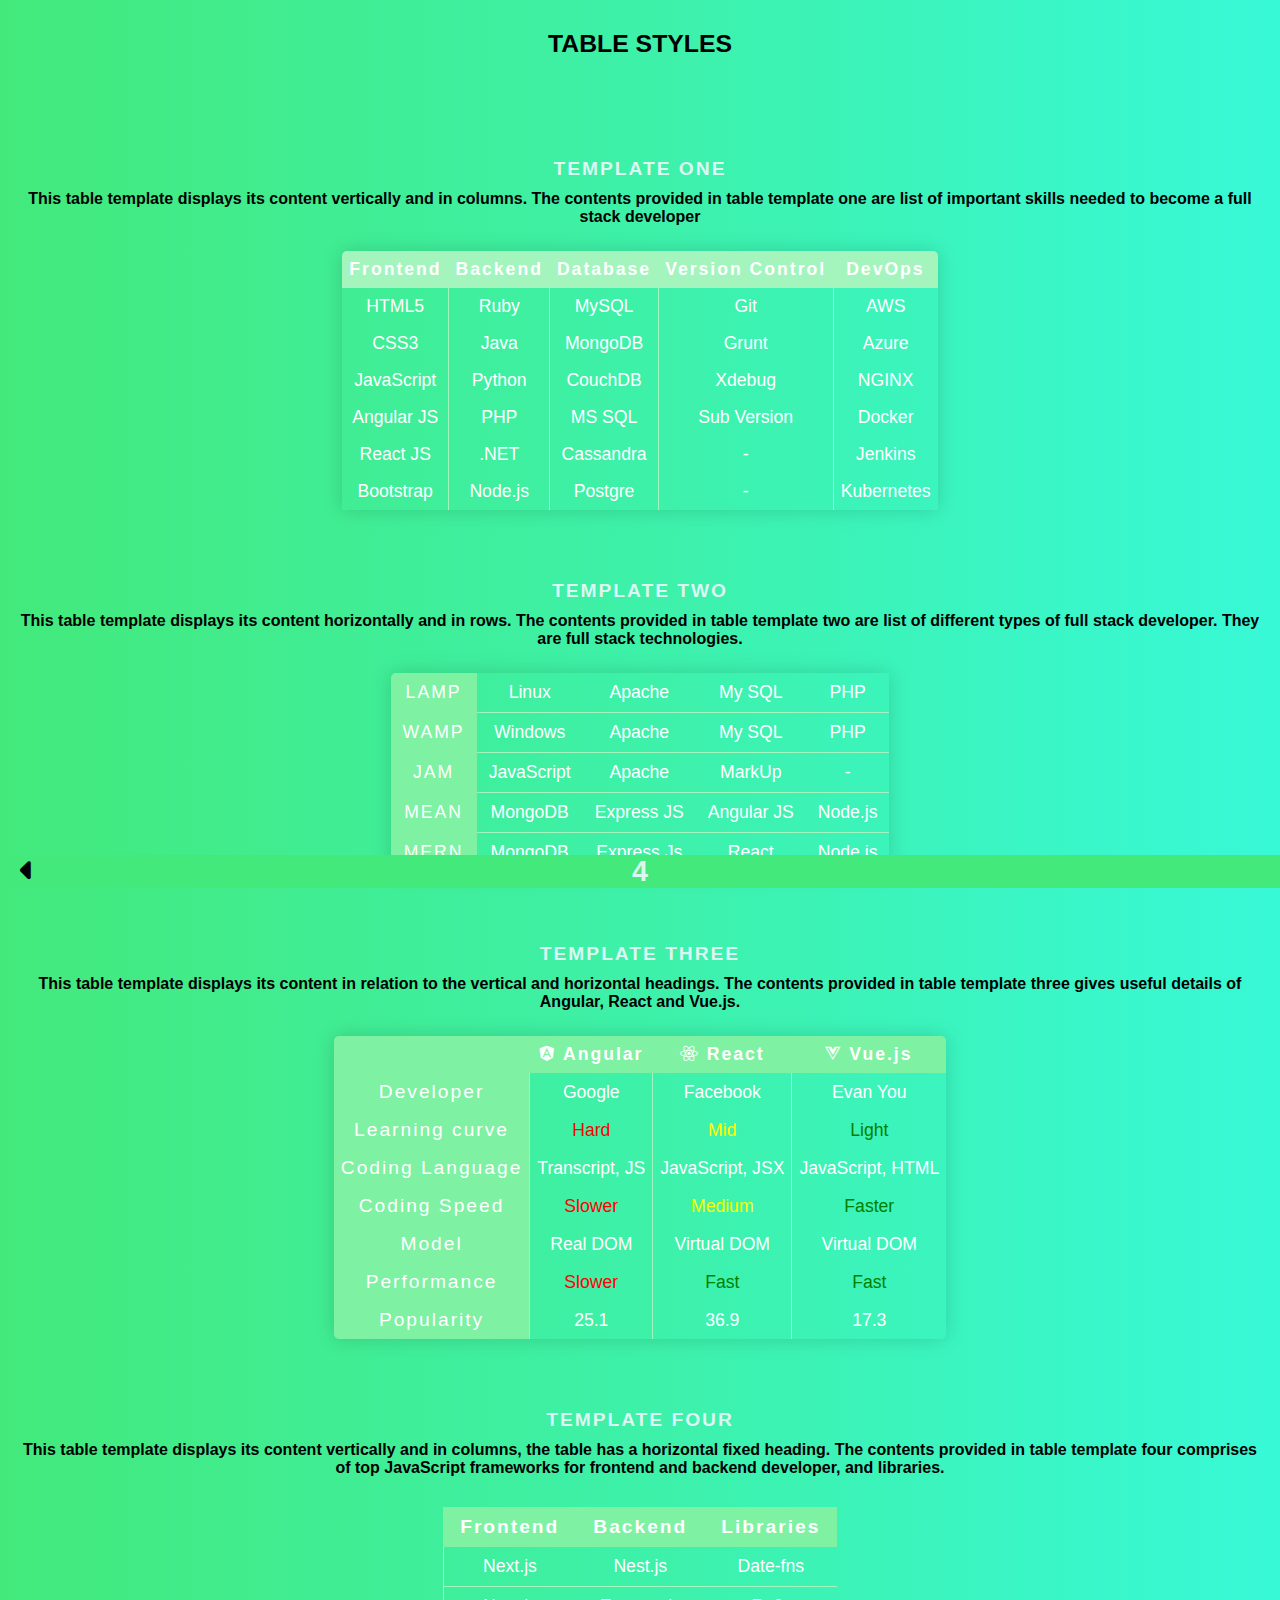
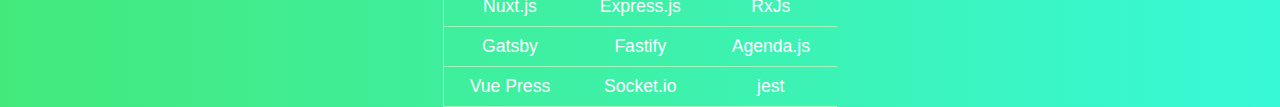
==== tablefour.html @ da41b6b3 "init" ====
<!DOCTYPE html>
<html lang="en">
 <head>
   <meta charset="UTF-8">
   <meta http-equiv="X-UA-Compatible" content="IE=edge">
   <meta name="viewport" content="width=device-width, initial-scale=1.0">
   <title>Table Style Four</title>
   <link rel="stylesheet" href="./css/all.css">
   <link rel="stylesheet" href="css/stylefour.css">
 </head>
 <body>
   <div class="title">
     <h1>TABLE STYLES</h1>
     <h2><a href="./tablethree.html"> <i class="fa-solid fa-caret-left"> </i></a> 4  <a href="./tablefour.html" class="next"> <i class="fa-solid fa-caret-right"> </i></a></h2>
   </div>
   <div class="sub-title">
     <h3>TEMPLATE ONE</h3>
     <h4>This table template displays its content vertically and in columns. The contents provided in table template one are list of important skills needed to become a full stack developer</h4>
   </div>
   <div class="table-style-one">
     <table class="table-one">
       <thead>
        <tr>
          <th>Frontend</th>
          <th>Backend</th>
          <th>Database</th>
          <th>Version Control</th>
          <th>DevOps</th>
        </tr>
       </thead>
       <tbody>
        <tr>
          <td>HTML5</td>
          <td>Ruby</td>
          <td>MySQL</td>
          <td>Git</td>
          <td>AWS</td>
        </tr>
        <tr>
          <td>CSS3</td>
          <td>Java</td>
          <td>MongoDB</td>
          <td>Grunt</td>
          <td>Azure</td>
        </tr>
        <tr>
          <td>JavaScript</td>
          <td>Python</td>
          <td>CouchDB</td>
          <td>Xdebug</td>
          <td>NGINX</td>
        </tr>
        <tr>
          <td>Angular JS</td>
          <td>PHP</td>
          <td>MS SQL</td>
          <td>Sub Version</td>
          <td>Docker</td>
        </tr>
        <tr>
          <td>React JS</td>
          <td>.NET</td>
          <td>Cassandra</td>
          <td>-</td>
          <td>Jenkins</td>
        </tr>
        <tr>
          <td>Bootstrap</td>
          <td>Node.js</td>
          <td>Postgre</td>
          <td>-</td>
          <td>Kubernetes</td>
        </tr>
      </tbody>
     </table>
   </div>
 
   <div class="sub-title">
     <h3>TEMPLATE TWO</h3>
     <h4>This table template displays its content horizontally and in rows. The contents provided in table template two are list of different types of full stack developer. They are full stack technologies.</h4>
   </div>
   <div class="table-style-two">
    <table class="table-two">
      <tbody>
        <td class="not-active">LAMP</td>
        <td>Linux</td>
        <td>Apache</td>
        <td>My SQL</td>
        <td>PHP</td>
      </tbody>
      <tbody>
        <td class="not-active">WAMP</td>
        <td>Windows</td>
        <td>Apache</td>
        <td>My SQL</td>
        <td>PHP</td>
      </tbody>
      <tbody>
        <td class="not-active">JAM</td>
        <td>JavaScript</td>
        <td>Apache</td>
        <td>MarkUp</td>
        <td>-</td>
      </tbody>
      <tbody>
        <td  class="not-active">MEAN</td>
        <td>MongoDB</td>
        <td>Express JS</td>
        <td>Angular JS</td>
        <td>Node.js</td>
      </tbody>
      <tbody>
        <td class="not-active">MERN</td>
        <td>MongoDB</td>
        <td>Express Js</td>
        <td>React</td>
        <td>Node.js</td>
      </tbody>
    </table>
   </div>

   <div class="sub-title">
     <h3>TEMPLATE THREE</h3>
     <h4>This table template displays its content in relation to the vertical and horizontal headings. The contents provided in table template three gives useful details of Angular, React and Vue.js. </h4>
   </div>
   <div class="table-style-three">
     <table class="table-three">
       <thead>
        <tr>
          <th></th>
          <th><i class="fa-brands fa-angular"></i>&nbspAngular</th>
          <th><i class="fa-brands fa-react"></i>&nbspReact</th>
          <th><i class="fa-brands fa-vuejs"></i>&nbspVue.js</th>
        </tr>
       </thead>
       <tbody>
        <tr>
          <td class="active">Developer</td>
          <td>Google</td>
          <td>Facebook</td>
          <td>Evan You</td>
        </tr>
        <tr>
          <td class="active">Learning curve</td>
          <td class="red">Hard</td>
          <td class="yellow">Mid</td>
          <td class="green">Light</td>
        </tr>
        <tr>
          <td class="active">Coding Language</td>
          <td>Transcript, JS</td>
          <td>JavaScript, JSX</td>
          <td>JavaScript, HTML</td>
        </tr>
        <tr>
          <td class="active">Coding Speed</td>
          <td class="red">Slower</td>
          <td class="yellow">Medium</td>
          <td class="green">Faster</td>
        </tr>
        <tr>
          <td class="active">Model</td>
          <td>Real DOM</td>
          <td>Virtual DOM</td>
          <td>Virtual DOM</td>
        </tr>
        <tr>
          <td class="active">Performance</td>
          <td class="red">Slower</td>
          <td class="green">Fast</td>
          <td class="green">Fast</td>
        </tr>
        <tr>
          <td class="active">Popularity</td>
          <td>25.1</td>
          <td>36.9</td>
          <td>17.3</td>
        </tr>
      </tbody>
     </table>
   </div>

   <div class="sub-title">
     <h3>TEMPLATE FOUR</h3>
     <h4>This table template displays its content vertically and in columns, the table has a horizontal fixed heading. The contents provided in table template four comprises of top JavaScript frameworks for frontend and backend developer, and libraries.</h4>
   </div>
   <div class="table-style-four">
     <table class="table-four">
       <thead>
        <tr>
          <th>Frontend</th>
          <th>Backend</th>
          <th>Libraries</th>
        </tr>
       </thead>
       <tbody>
        <tr>
          <td>Next.js</td>
          <td>Nest.js</td>
          <td>Date-fns</td>
        </tr>
        <tr>
          <td>Nuxt.js</td>
          <td>Express.js</td>
          <td>RxJs</td>
        </tr>
        <tr>
          <td>Gatsby</td>
          <td>Fastify</td>
          <td>Agenda.js</td>
        </tr>
        <tr>
          <td>Vue Press</td>
          <td>Socket.io</td>
          <td>jest</td>
        </tr>
        <tr>
          <td>Bootstrap</td>
          <td>cakePHP</td>
          <td>AOS</td>
        </tr>
        <tr>
          <td>Angular JS</td>
          <td>Phoenix</td>
          <td>Anime.js</td>
        </tr>
        <tr>
          <td>Svelte</td>
          <td>ASP.NET</td>
          <td>Lodash</td>
        </tr>
        <tr>
          <td>Ember.js</td>
          <td>Flask</td>
          <td>Underscore</td>
        </tr>
        <tr>
          <td>Backbone.js</td>
          <td>Django</td>
          <td>D3.js</td>
        </tr>
        <tr>
          <td>Foundation</td>
          <td>Lavarel</td>
          <td>React</td>
        </tr>
        <tr>
          <td>Preact</td>
          <td>Rails</td>
          <td>jQuery</td>
        </tr>
        <tr class="last-child">
          <td>Semantic</td>
          <td>Spring boot</td>
          <td>Bideo.js</td>
        </tr>
      </tbody>
     </table>
   </div>
   <script src="./scripts/main.js"></script>
 </body>
</html>
---- css/stylefour.css ----
* {
    padding: 0;
    margin: 0;
    box-sizing: border-box;
}

::-webkit-scrollbar {
	width: 3px;
}
  
::-webkit-scrollbar-track {
	background: #38f9d7; 
}
   
::-webkit-scrollbar-thumb {
	background: #888; 
}
  
::-webkit-scrollbar-thumb:hover {
	background: #555; 
}

body {
    background-image: linear-gradient(to right, #43e97b 0%, #38f9d7 100%);
	overflow-x: hidden;
}

.title {
	display: flex;
	flex-direction: column;
	align-items: center;
	font-family: Arial, Helvetica, sans-serif;
}

.title h1 {
	font-size: 1.55rem;
    margin: 30px auto;
}

.title h2 {
	display: flex;
	justify-content: space-between;
	position: fixed;
	color: #dcf7f2;
	font-family: Arial, Helvetica, sans-serif;
	font-size: 1.8rem;
	background-color: #43e97b;
	width: 100%;
	top: 95vh;
	z-index: 1;
}

.title h2 > .next {
	color: transparent;
	cursor: default;
}

.title h2 > .next:hover {
	color: transparent;
}

.title h2 > a {
	color: black;
	margin-left: 20px;
	margin-right: 20px;
	transition: .3s ease;
}

.title h2 > a:hover {
	color: grey;
}

.sub-title h3 {
	font-family: Arial, Helvetica, sans-serif;
	text-align: center;
	font-size: 1.2rem;
	color: #dcf7f2;
	letter-spacing: 2px;
	margin: 70px 0 10px 0;
}

.sub-title h4 {
	font-family: Arial, Helvetica, sans-serif;
	text-align: center;
	margin: 0px 20px;
}

/* ---------------------table-style-one---------------------- */

.table-one {
	border-collapse: collapse;
	margin: 25px auto;
	font-family: Arial, Helvetica, sans-serif;
	min-width: 280px;
	border-radius: 5px 5px 0 0;
	overflow: hidden;
	box-shadow: 0 0 20px rgba(0, 0, 0, 0.15);
}
  
.table-one thead tr {
	background-color: #A3F5BD;
	color: white;
	text-align: center;
	font-size: 1.2rem;
	letter-spacing: 2px;
}
  
.table-one th,
.table-one td {
	padding: 8px 7px;
	font-size: 1.1rem;
	text-align: center;
	color: white;
}

.table-one tbody td:nth-child(1),
.table-one tbody td:nth-child(2),
.table-one tbody td:nth-child(3),
.table-one tbody td:nth-child(4) {
    border-right: 1px solid #A3F5BD;
}

/* ------------x---------table-style-one------------x---------- */


/* ---------------------table-style-two---------------------- */

.table-two {
	border-collapse: collapse;
	margin: 25px auto;
	font-family: Arial, Helvetica, sans-serif;
	min-width: 280px;
	border-radius: 5px 0 0 5px;
	overflow: hidden;
	box-shadow: 0 0 20px rgba(0, 0, 0, 0.15);
}
  
.table-two tbody td:first-child {
    background-color: #7EF1A3;
	color: white;
	text-align: center;
	font-size: 1.1rem;
	font-weight: 540;
	letter-spacing: 2px;
	padding: 9px 12px;
}

.table-two td {
	padding: 9px 12px;
	font-size: 1.1rem;
	text-align: center;
	color: white;
}

.table-two td:not(.not-active), 
.table-two:not(.not-active) {
    border-bottom: 1px solid #A3F5BD;
}

/* ----------x-----------table-style-two---------x------------- */


/* ---------------------table-style-three---------------------- */

.table-three {
	border-collapse: collapse;
	margin: 25px auto;
	font-family: Arial, Helvetica, sans-serif;
	min-width: 280px;
	border-radius: 5px 5px 5px 5px;
	overflow: hidden;
	box-shadow: 0 0 20px rgba(0, 0, 0, 0.15);
}

.table-three th,
.table-three td {
	padding: 8px 7px;
	font-size: 1.1rem;
	text-align: center;
	color: white;
}

.table-three tbody tr .red {
	color: red;
}

.table-three tbody tr .yellow {
	color: yellow;
}

.table-three tbody tr .green {
	color: green;
}

.table-style-three .table-three thead tr, 
.table-style-three .table-three .active {
	background-color: #7EF1A3;
	color: white;
	text-align: center;
	font-size: 1.2rem;
	letter-spacing: 2px;
} 

.table-three tbody tr td:not(:last-child) {
	border-right: 1px solid #A3F5BD;
}

/* ----------x-----------table-style-three-----------x----------- */


/* ---------------------table-style-four---------------------- */

.table-style-four {
	margin: 30px auto 0px auto;
}
  
.table-four {
	border-collapse: collapse;
	font-family: Arial, Helvetica, sans-serif;
	min-width: 280px;
	border-radius: 5px 5px 0 0;
	box-shadow: 0 0 20px rgba(0, 0, 0, 0.15);
}

.table-four thead th {
	background-color: #7EF1A3;
	color: white;
	text-align: center;
	font-size: 1.2rem;
	letter-spacing: 2px;
	padding: 9px 17px;
}

.table-four td {
	padding: 9px 12px;
	font-size: 1.1rem;
	text-align: center;
	color: white;
}

.table-four tbody tr {
	border-bottom: 1px solid #A3F5BD;
	border-left: 1px solid #A3F5BD;
}

.table-style-four {
	overflow-y: scroll;
	height: 200px;
	width: fit-content;
}

.table-style-four thead th {
	position: sticky;
	top: 0;
}
 
/* ------------x---------table-style-four-----------x----------- */


/* ----------------responsiveness---------------- */
@media only screen and (max-width: 520px) {
	.table-style-one, 
	.table-style-two, 
	.table-style-three, 
	.table-style-four {
		width: 80%;
		margin: 0 auto;
		overflow-x: auto;
	}
	
	.table-style-four {
		margin-top: 30px;
	}
	
	.table-style-one::-webkit-scrollbar, 
	.table-style-two::-webkit-scrollbar, 
	.table-style-three::-webkit-scrollbar, 
	.table-style-four::-webkit-scrollbar {
		display: none;
	}
	
	.table-one,
	.table-two,
	.table-three,
	.table-four {
		width: 100%;
	}
		
	}

/* --------x--------responsiveness--------x-------- */
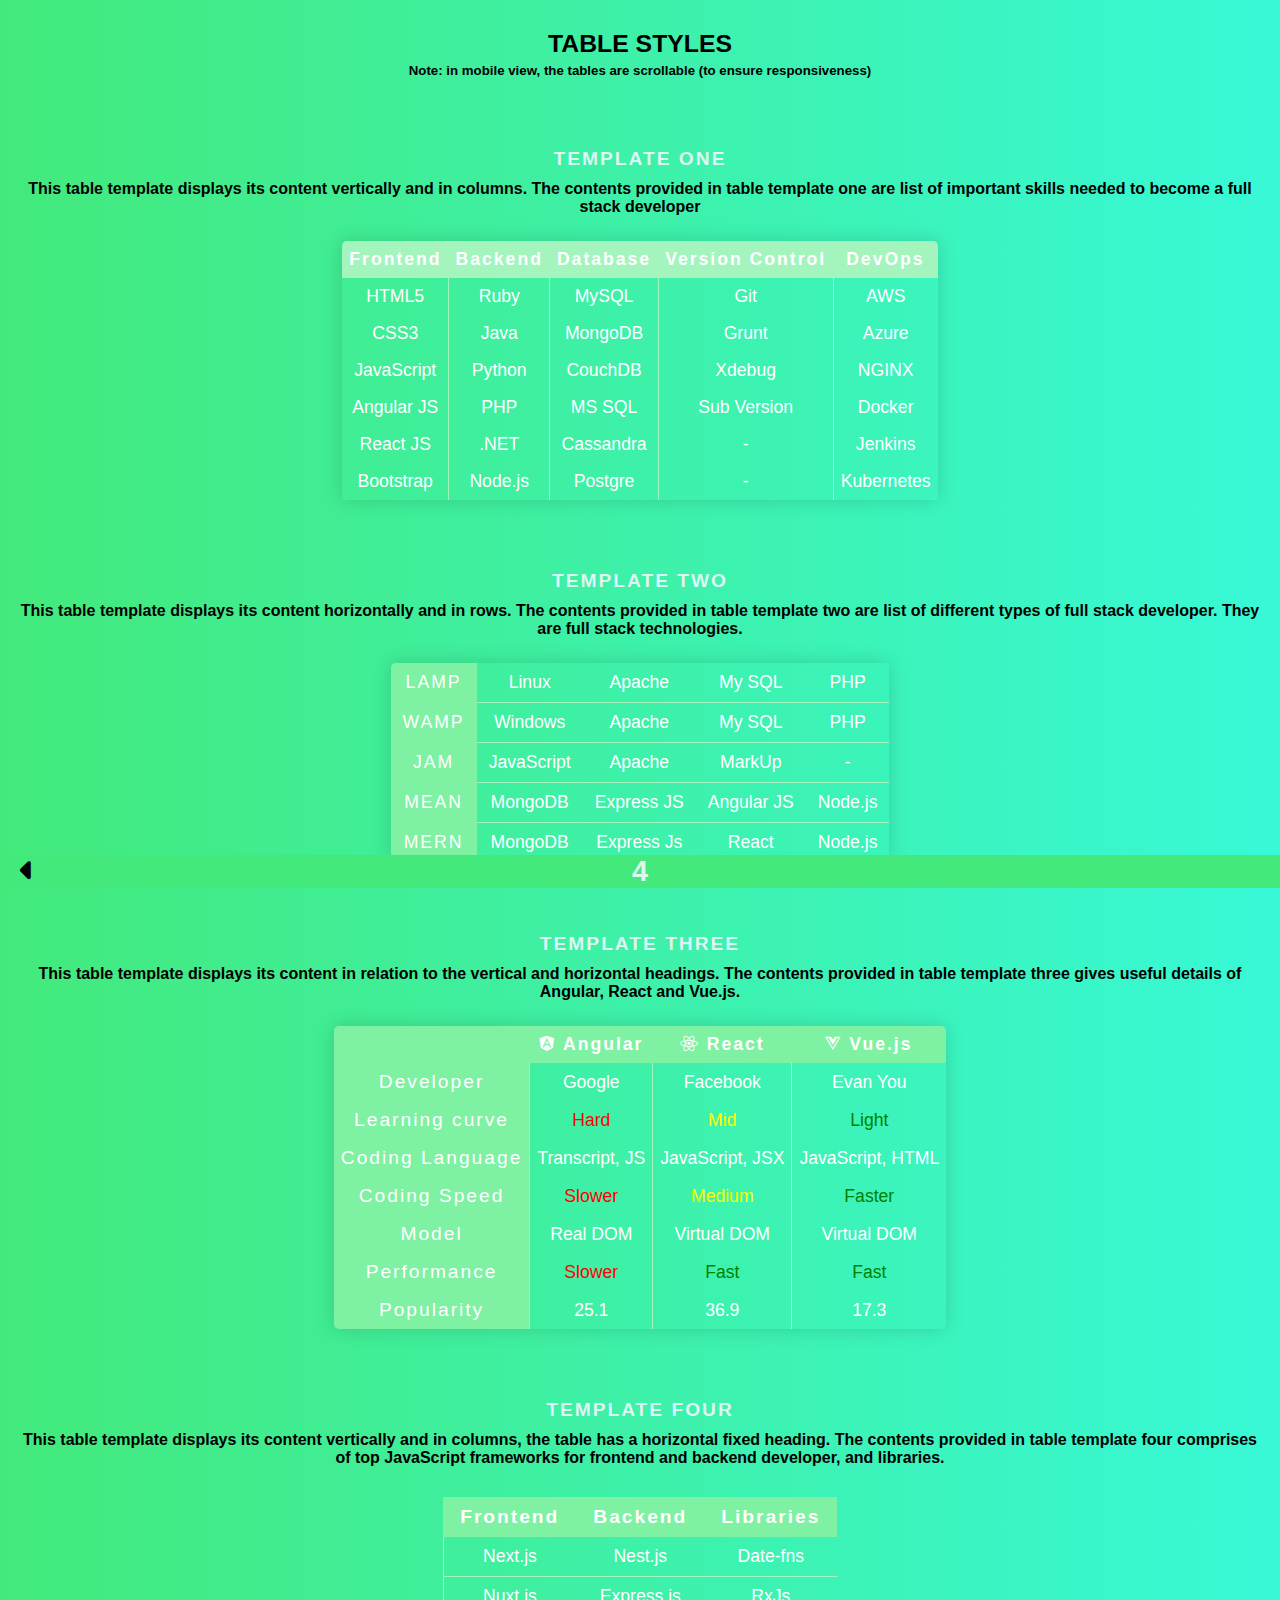
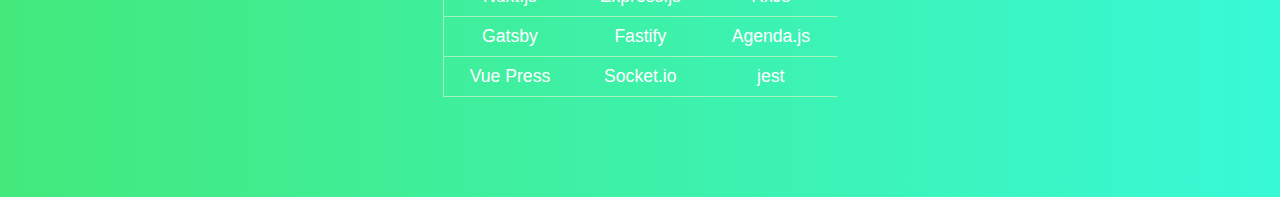
==== commit 3ee3e925: "updated" ====
--- a/tablefour.html
+++ b/tablefour.html
@@ -12,7 +12,8 @@
    <div class="title">
      <h1>TABLE STYLES</h1>
      <h2><a href="./tablethree.html"> <i class="fa-solid fa-caret-left"> </i></a> 4  <a href="./tablefour.html" class="next"> <i class="fa-solid fa-caret-right"> </i></a></h2>
-   </div>
+     <h5>Note: in mobile view, the tables are scrollable (to ensure responsiveness)</h5>
+    </div>
    <div class="sub-title">
      <h3>TEMPLATE ONE</h3>
      <h4>This table template displays its content vertically and in columns. The contents provided in table template one are list of important skills needed to become a full stack developer</h4>
--- a/css/stylefour.css
+++ b/css/stylefour.css
@@ -23,6 +23,7 @@
 body {
     background-image: linear-gradient(to right, #43e97b 0%, #38f9d7 100%);
 	overflow-x: hidden;
+	padding: 0px 0px 100px 0px;
 }
 
 .title {
@@ -68,6 +69,10 @@
 
 .title h2 > a:hover {
 	color: grey;
+}
+
+.title h5 {
+	margin-top: -25px;
 }
 
 .sub-title h3 {
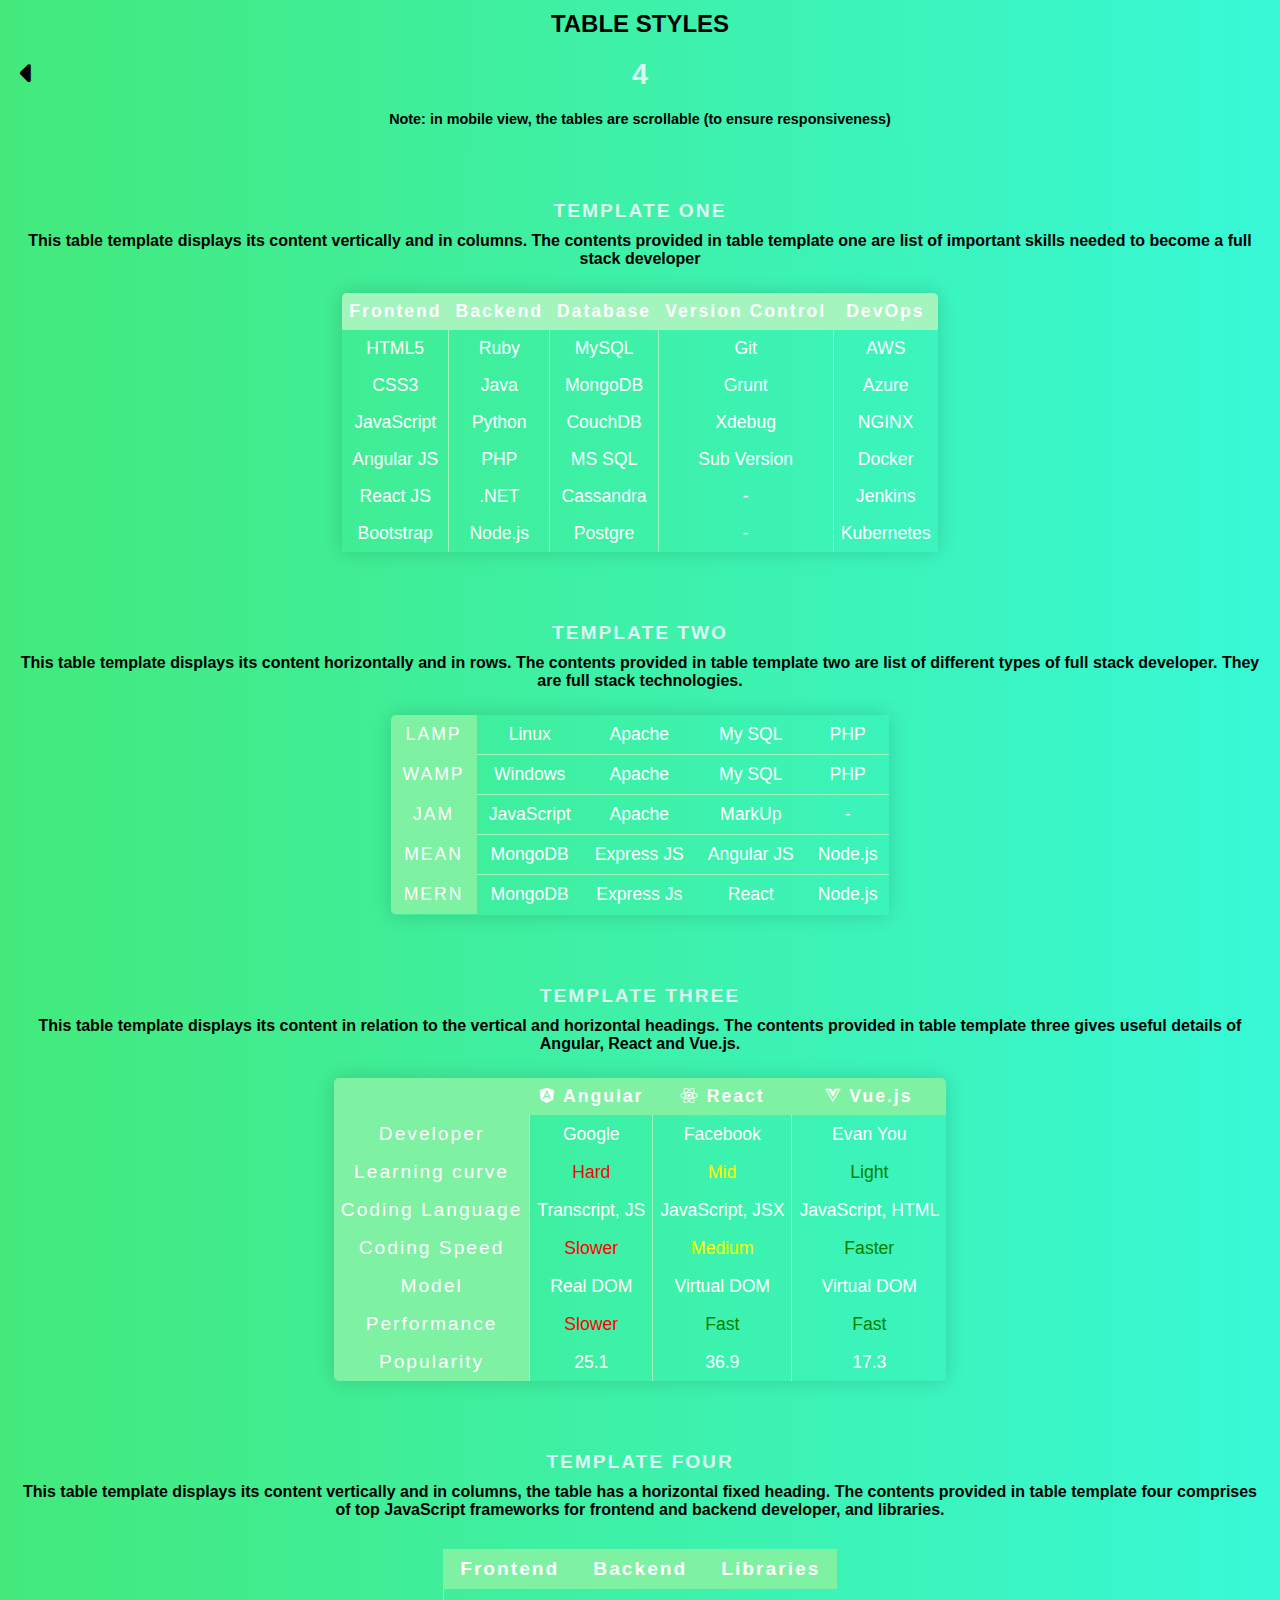
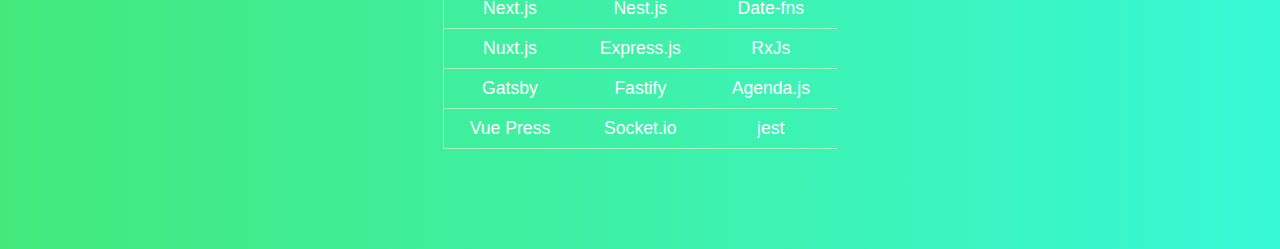
==== commit b131a307: "updated" ====
--- a/tablefour.html
+++ b/tablefour.html
@@ -14,7 +14,7 @@
      <h2><a href="./tablethree.html"> <i class="fa-solid fa-caret-left"> </i></a> 4  <a href="./tablefour.html" class="next"> <i class="fa-solid fa-caret-right"> </i></a></h2>
      <h5>Note: in mobile view, the tables are scrollable (to ensure responsiveness)</h5>
     </div>
-   <div class="sub-title">
+   <div class="sub-title active">
      <h3>TEMPLATE ONE</h3>
      <h4>This table template displays its content vertically and in columns. The contents provided in table template one are list of important skills needed to become a full stack developer</h4>
    </div>
@@ -258,6 +258,5 @@
       </tbody>
      </table>
    </div>
-   <script src="./scripts/main.js"></script>
  </body>
 </html>--- a/css/stylefour.css
+++ b/css/stylefour.css
@@ -31,23 +31,27 @@
 	flex-direction: column;
 	align-items: center;
 	font-family: Arial, Helvetica, sans-serif;
+	position: fixed;
+	background-image: linear-gradient(to right, #43e97b 0%, #38f9d7 100%);
+	top: 0;
+	width: 100%;
+	padding-bottom: 10px;
 }
 
 .title h1 {
-	font-size: 1.55rem;
-    margin: 30px auto;
+	font-size: 1.5rem;
+    margin: 10px auto;
 }
 
 .title h2 {
 	display: flex;
 	justify-content: space-between;
-	position: fixed;
+	margin-top: 10px;
+	margin-bottom: 10px;
 	color: #dcf7f2;
 	font-family: Arial, Helvetica, sans-serif;
 	font-size: 1.8rem;
-	background-color: #43e97b;
 	width: 100%;
-	top: 95vh;
 	z-index: 1;
 }
 
@@ -72,7 +76,13 @@
 }
 
 .title h5 {
-	margin-top: -25px;
+	font-size: 0.9rem;
+	text-align: center;
+	margin: 10px auto;
+}
+
+.active {
+	margin-top: 200px;
 }
 
 .sub-title h3 {
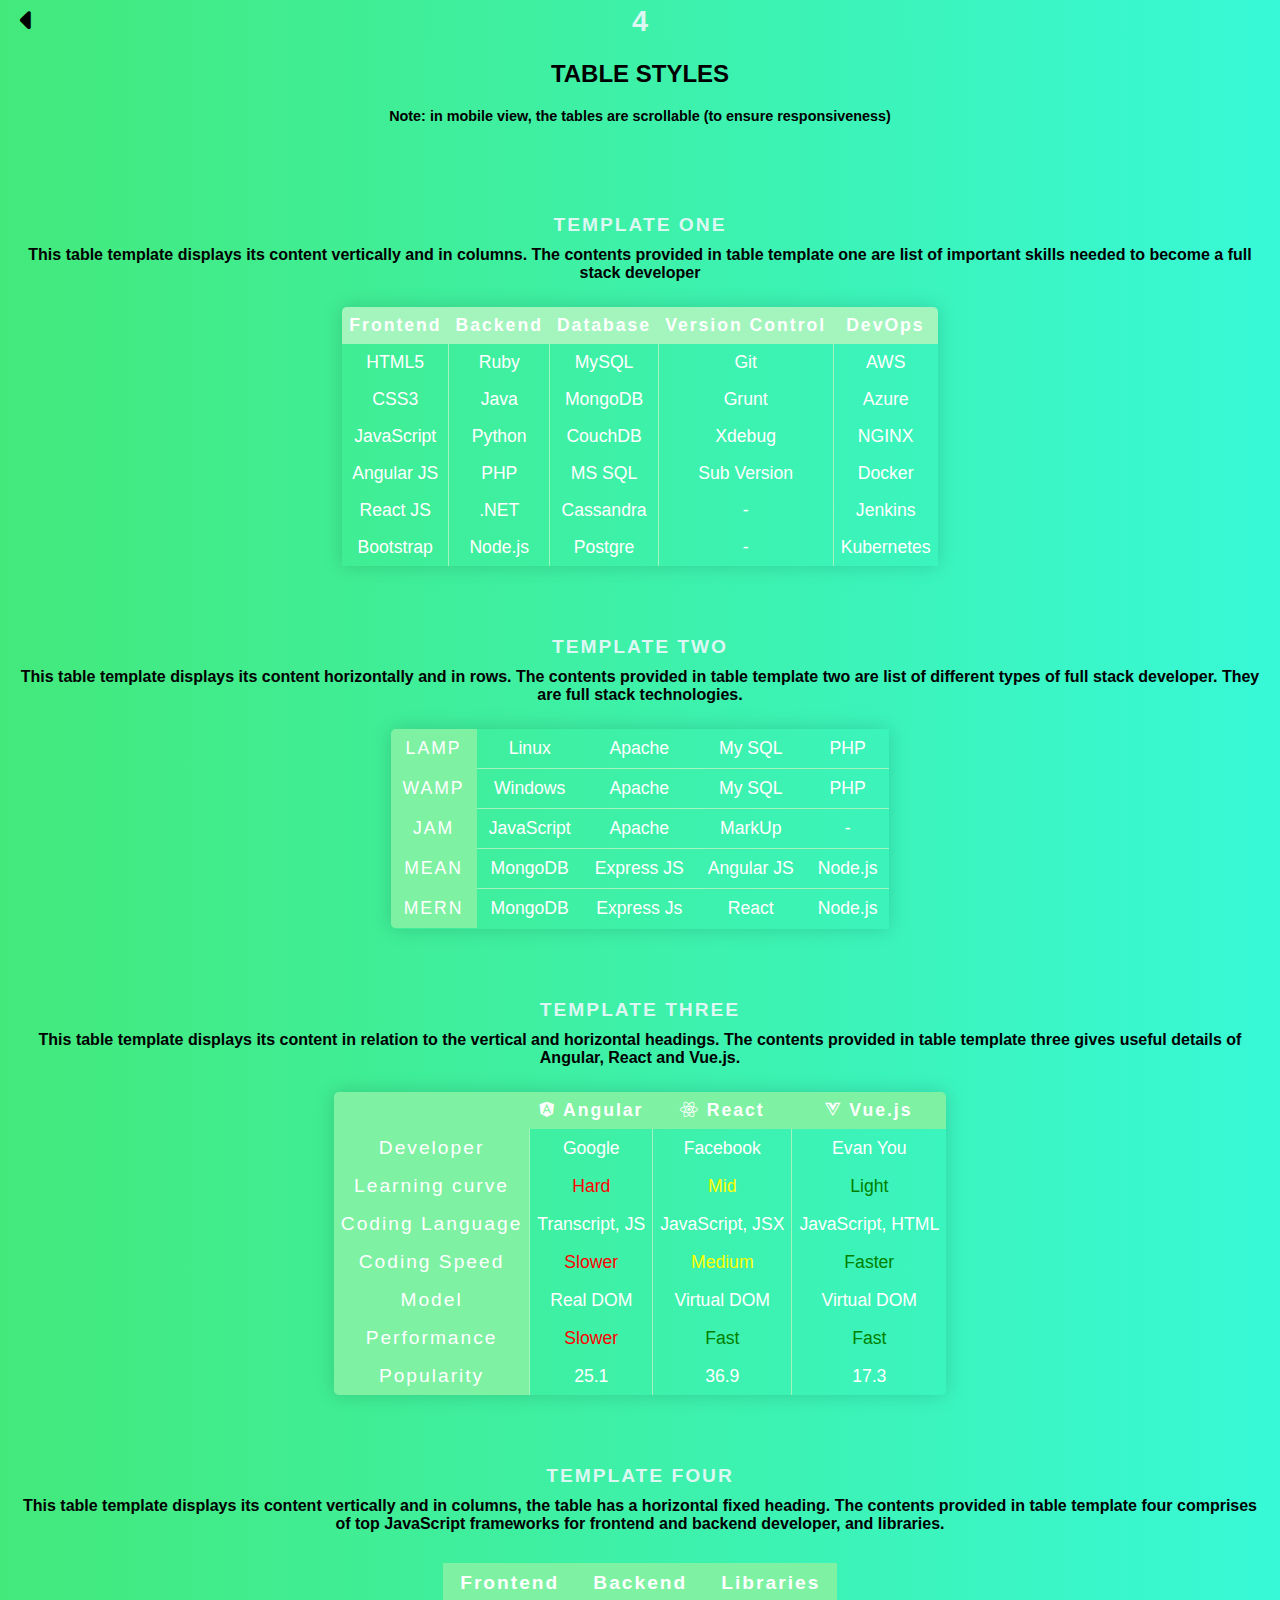
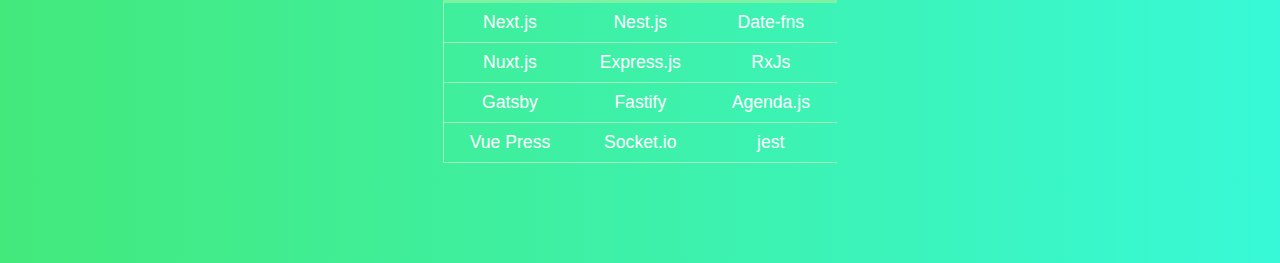
==== commit 0f6ffd9a: "updated" ====
--- a/tablefour.html
+++ b/tablefour.html
@@ -10,8 +10,8 @@
  </head>
  <body>
    <div class="title">
+    <h2><a href="./tablethree.html"> <i class="fa-solid fa-caret-left"> </i></a> 4  <a href="./tablefour.html" class="next"> <i class="fa-solid fa-caret-right"> </i></a></h2>
      <h1>TABLE STYLES</h1>
-     <h2><a href="./tablethree.html"> <i class="fa-solid fa-caret-left"> </i></a> 4  <a href="./tablefour.html" class="next"> <i class="fa-solid fa-caret-right"> </i></a></h2>
      <h5>Note: in mobile view, the tables are scrollable (to ensure responsiveness)</h5>
     </div>
    <div class="sub-title active">
--- a/css/stylefour.css
+++ b/css/stylefour.css
@@ -31,22 +31,23 @@
 	flex-direction: column;
 	align-items: center;
 	font-family: Arial, Helvetica, sans-serif;
+	margin-top: 50px;
+	width: 100%;
+	padding-bottom: 10px;
+}
+
+.title h1 {
+	font-size: 1.5rem;
+    margin: 10px auto;
+}
+
+.title h2 {
 	position: fixed;
 	background-image: linear-gradient(to right, #43e97b 0%, #38f9d7 100%);
 	top: 0;
-	width: 100%;
-	padding-bottom: 10px;
-}
-
-.title h1 {
-	font-size: 1.5rem;
-    margin: 10px auto;
-}
-
-.title h2 {
 	display: flex;
 	justify-content: space-between;
-	margin-top: 10px;
+	padding-top: 5px;
 	margin-bottom: 10px;
 	color: #dcf7f2;
 	font-family: Arial, Helvetica, sans-serif;
@@ -82,7 +83,7 @@
 }
 
 .active {
-	margin-top: 200px;
+	margin-top: 30px;
 }
 
 .sub-title h3 {
